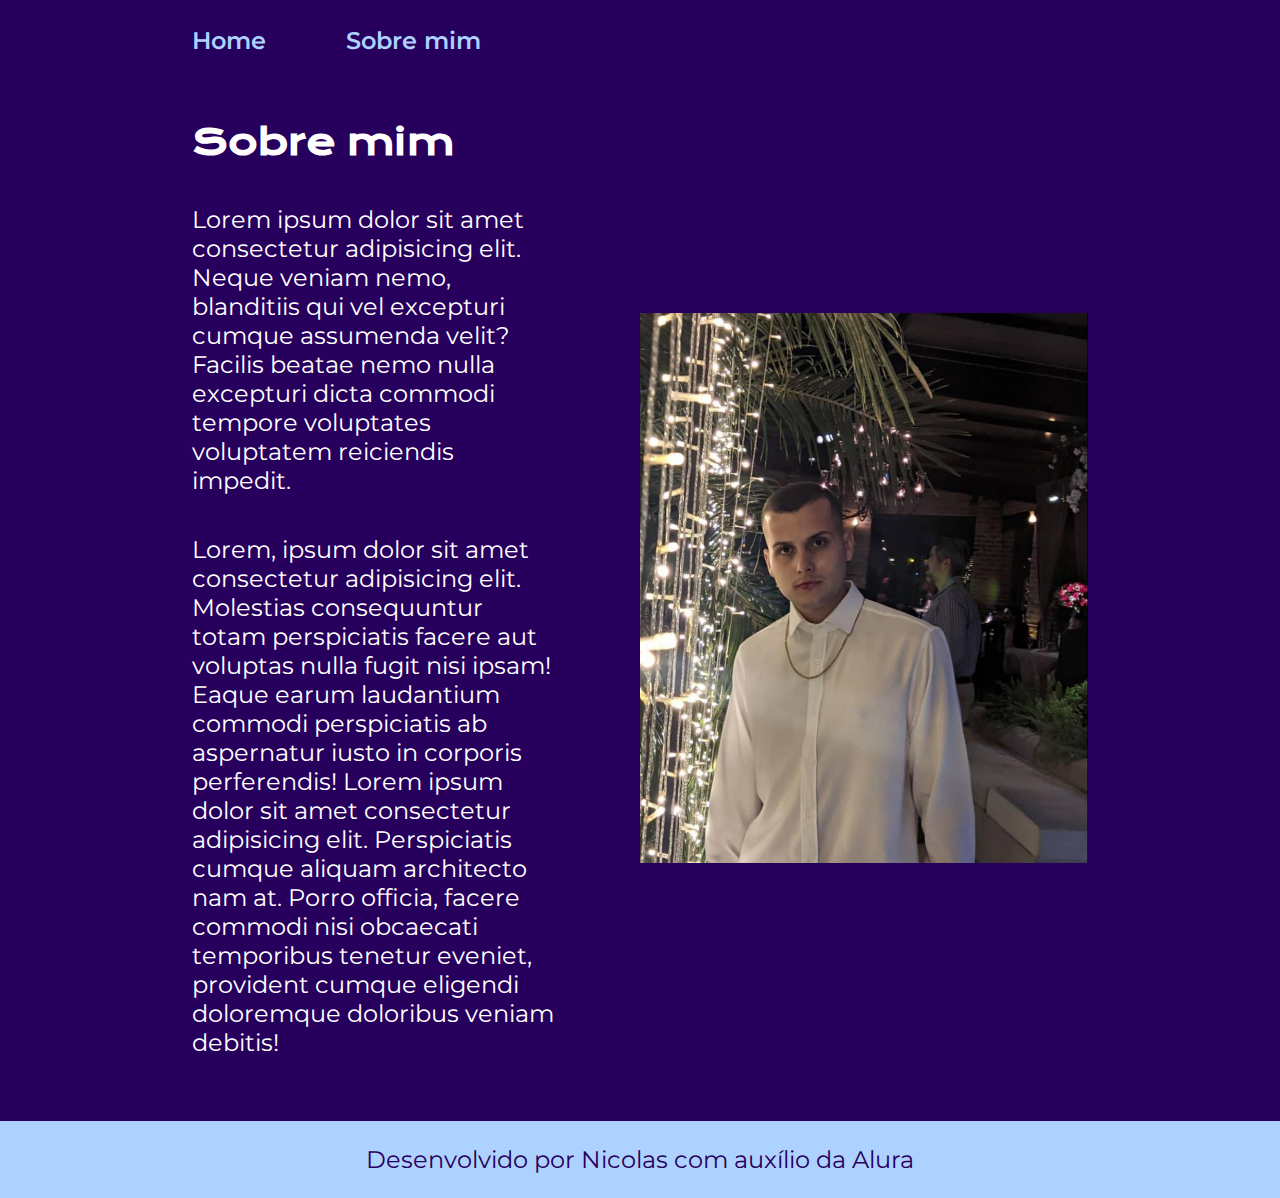
==== about.html @ 289f5f3d "Add files via upload" ====
<!DOCTYPE html>
<html lang="pt-br">
<head>
    <meta charset="UTF-8">
    <meta name="viewport" content="width=device-width, initial-scale=1.0">
    <title>Sobre mim</title>
    <link rel="stylesheet" href="style/style.css">
</head>
<body>
    <header class="cabecalho">
        <nav class="cabecalho__menu">
            <a class="cabecalho__menu__link" href="index.html">Home</a>
            <a class="cabecalho__menu__link" href="about.html">Sobre mim</a>
        </nav>
    </header>
    <main class="apresentacao">
        <section class="apresentacao__conteudo">
        <h1 class="apresentacao__conteudo__titulo">Sobre mim</h1>
        <p class="apresentacao__conteudo__texto">Lorem ipsum dolor sit amet consectetur adipisicing elit. Neque veniam nemo, blanditiis qui vel excepturi cumque assumenda velit? Facilis beatae nemo nulla excepturi dicta commodi tempore voluptates voluptatem reiciendis impedit.</p>
        <p class="apresentacao__conteudo__texto">Lorem, ipsum dolor sit amet consectetur adipisicing elit. Molestias consequuntur totam perspiciatis facere aut voluptas nulla fugit nisi ipsam! Eaque earum laudantium commodi perspiciatis ab aspernatur iusto in corporis perferendis! Lorem ipsum dolor sit amet consectetur adipisicing elit. Perspiciatis cumque aliquam architecto nam at. Porro officia, facere commodi nisi obcaecati temporibus tenetur eveniet, provident cumque eligendi doloremque doloribus veniam debitis!</p>
        </section>
        <img class="apresentacao__imagem" src="assets/eu 2.jpg" alt="Foto do Nicolas men" width="488" height="550">
    </main>
    <footer class="rodape"> 
        <p>Desenvolvido por Nicolas com auxílio da Alura</p>
    </footer>
</body>
</html>
---- style/style.css ----
@import url('https://fonts.googleapis.com/css2?family=Krona+One&family=Montserrat:wght@600&display=swap');

:root{
    --cor--primaria: #27005D;
    --cor--secundaria: #9400FF;
    --cor--terciaria: #AED2FF;
    --cor--hover: #E4F1FF;

}

* {
    margin: 0;
    padding: 0;
}

body {
    box-sizing: border-box;
    background-color: var(--cor--primaria);
    color: white;
}

.cabecalho{
    padding: 2% 0% 0% 15%;
}

.cabecalho__menu{
    display: flex;
    gap: 80px;
}

.cabecalho__menu__link{
    color: var(--cor--terciaria);
    font-family: "Montserrat", sans-serif;
    font-size: 1.5rem;
    font-weight: 600;
    text-decoration: none;
}

.apresentacao {
    padding: 5% 15%;
    display: flex;
    align-items: center;
    justify-content: space-between;
    gap: 82px;
}

.apresentacao__conteudo {
    width: 50%;
    display: flex;
    flex-direction: column;
    gap: 40px;
}

.apresentacao__conteudo__titulo {
    font-size: 2.25rem;
    font-family:  "Krona One", sans-serif;
}

.titulo-destaque {
    color: var(--cor--terciaria);
}

.apresentacao__conteudo__texto {
    font-size: 1.5rem;
    font-family: "Montserrat", sans-serif;
}

.apresentacao__links{
    display: flex;
    flex-direction: column;
    justify-content: space-between;
    align-items: center;
    gap: 32px;
}

.apresentacao__links__navegacao { 
    display: flex;
    justify-content: center;
    gap: 16px;
    border: 2px solid var(--cor--terciaria);
    width: 50%;
    text-align: center;
    border-radius: 8px;
    font-size: 1.5rem;
    font-weight: 600px;
    padding: 21.5px 0px;
    text-decoration: none;
    color: var(--cor--secundaria);
    font-family: "Montserrat", sans-serif;
}

.apresentacao__links__subtitulo {
    font-family: 'Krona one', sans-serif;
    font-weight: 400;
    font-size: 1.5rem;
}

.apresentacao__links__link:hover {
    background-color: var(--cor--hover);
    padding: 3%;
}

.apresentacao__imagem{
    width: 50%;
}

.rodape {
    padding: 24px;
    color: var(--cor--primaria);
    background-color: var(--cor--terciaria);
    text-align: center;
    font-family:'Montserrat', 'sans-serif';
    font-size: 1.5rem;
    font-weight: 400;
}

@media (max-width: 1200px){
    .cabecalho{
        padding: 10%;
    }
    .cabecalho__menu{
        justify-content: center;
    }
    .apresentacao{
        flex-direction: column-reverse;
        padding: 5%;
    }
    .apresentacao__conteudo{
        width: auto;
    }
}
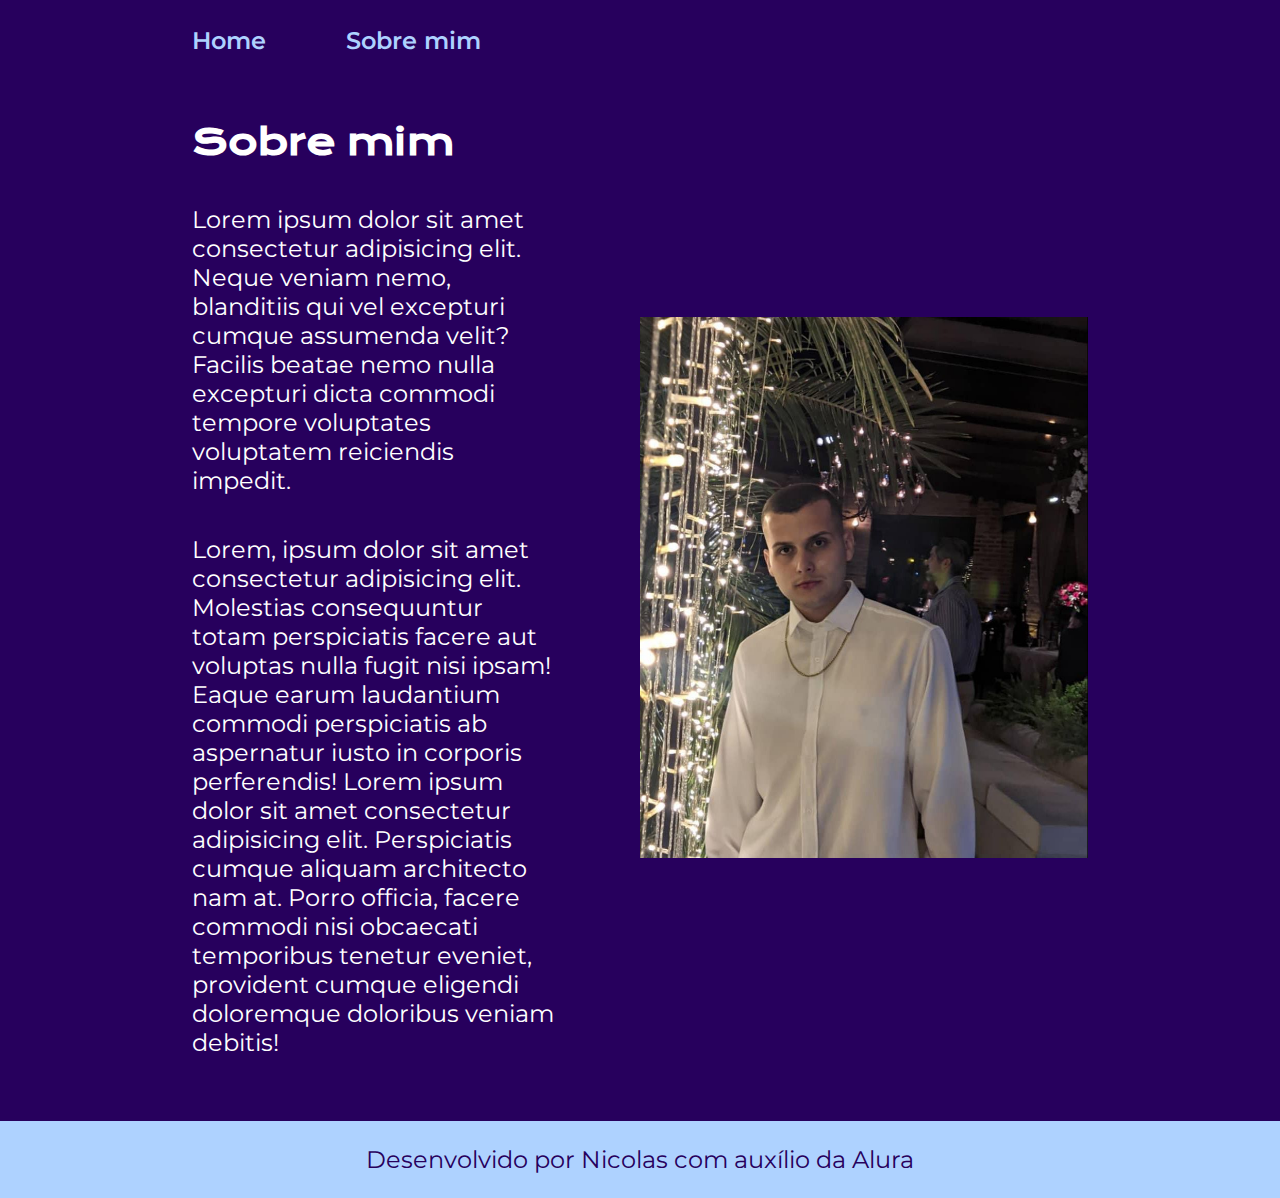
==== commit 6b95eaee: "Update about.html" ====
--- a/about.html
+++ b/about.html
@@ -19,10 +19,10 @@
         <p class="apresentacao__conteudo__texto">Lorem ipsum dolor sit amet consectetur adipisicing elit. Neque veniam nemo, blanditiis qui vel excepturi cumque assumenda velit? Facilis beatae nemo nulla excepturi dicta commodi tempore voluptates voluptatem reiciendis impedit.</p>
         <p class="apresentacao__conteudo__texto">Lorem, ipsum dolor sit amet consectetur adipisicing elit. Molestias consequuntur totam perspiciatis facere aut voluptas nulla fugit nisi ipsam! Eaque earum laudantium commodi perspiciatis ab aspernatur iusto in corporis perferendis! Lorem ipsum dolor sit amet consectetur adipisicing elit. Perspiciatis cumque aliquam architecto nam at. Porro officia, facere commodi nisi obcaecati temporibus tenetur eveniet, provident cumque eligendi doloremque doloribus veniam debitis!</p>
         </section>
-        <img class="apresentacao__imagem" src="assets/eu 2.jpg" alt="Foto do Nicolas men" width="488" height="550">
+        <img class="apresentacao__imagem" src="assets/eu 2.jpg" alt="Foto do Nicolas men" width="auto" height="auto">
     </main>
     <footer class="rodape"> 
         <p>Desenvolvido por Nicolas com auxílio da Alura</p>
     </footer>
 </body>
-</html>+</html>
